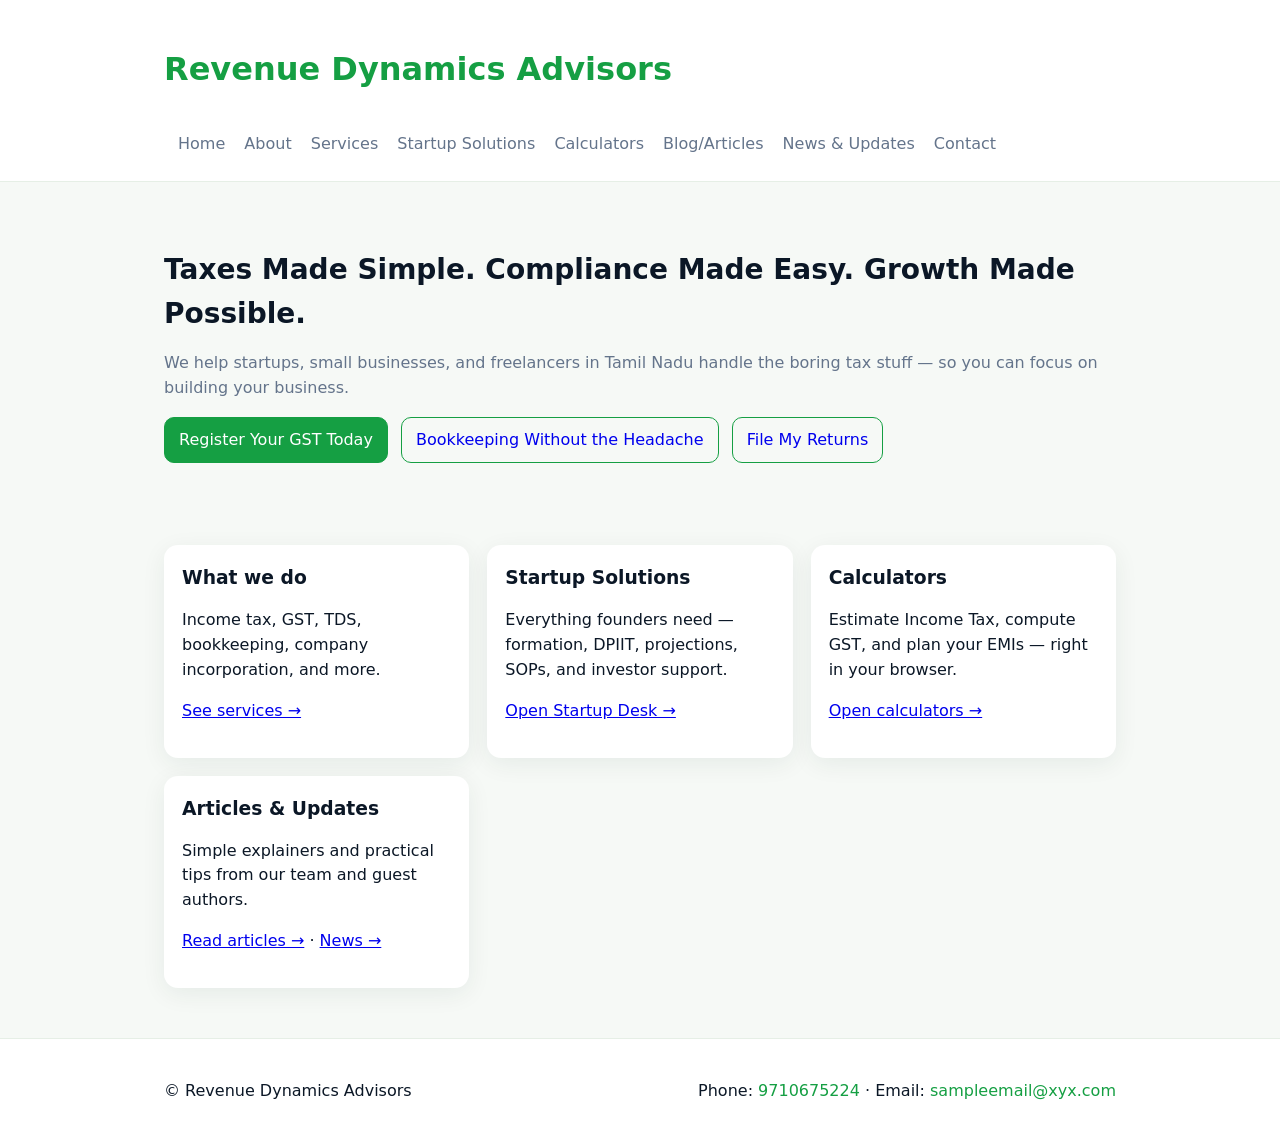
==== index.html @ f7629fec "RDA Website" ====
<!doctype html>
<html lang="en">
<head>
  <meta charset="utf-8" />
  <meta name="viewport" content="width=device-width, initial-scale=1" />
  <title>Revenue Dynamics Advisors</title>
  <meta name="description" content="Taxes Made Simple. Compliance Made Easy. Growth Made Possible." />
  <link rel="stylesheet" href="assets/styles.css" />
</head>
<body>
  <header class="site-header">
    <div class="container header-inner">
      <h1 class="brand"><a href="index.html">Revenue Dynamics Advisors</a></h1>
      <nav>
        <a href="index.html">Home</a>
        <a href="about.html">About</a>
        <a href="services.html">Services</a>
        <a href="startup-solutions.html">Startup Solutions</a>
        <a href="calculators.html">Calculators</a>
        <a href="blog/index.html">Blog/Articles</a>
        <a href="news.html">News & Updates</a>
        <a href="contact.html">Contact</a>
      </nav>
    </div>
  </header>
  <main class="container">
    <section class="hero">
      <h2>Taxes Made Simple. Compliance Made Easy. Growth Made Possible.</h2>
      <p class="lead">We help startups, small businesses, and freelancers in Tamil Nadu handle the boring tax stuff — so you can focus on building your business.</p>
      <p>
        <a class="btn primary" href="services.html#gst">Register Your GST Today</a>
        <a class="btn" href="services.html#bookkeeping" style="margin-left:8px">Bookkeeping Without the Headache</a>
        <a class="btn" href="services.html#filing" style="margin-left:8px">File My Returns</a>
      </p>
    </section>

    <section class="cards">
      <article class="card">
        <h3>What we do</h3>
        <p>Income tax, GST, TDS, bookkeeping, company incorporation, and more.</p>
        <p><a href="services.html">See services →</a></p>
      </article>
      <article class="card">
        <h3>Startup Solutions</h3>
        <p>Everything founders need — formation, DPIIT, projections, SOPs, and investor support.</p>
        <p><a href="startup-solutions.html">Open Startup Desk →</a></p>
      </article>
      <article class="card">
        <h3>Calculators</h3>
        <p>Estimate Income Tax, compute GST, and plan your EMIs — right in your browser.</p>
        <p><a href="calculators.html">Open calculators →</a></p>
      </article>
      <article class="card">
        <h3>Articles & Updates</h3>
        <p>Simple explainers and practical tips from our team and guest authors.</p>
        <p><a href="blog/index.html">Read articles →</a> · <a href="news.html">News →</a></p>
      </article>
    </section>
  </main>
  <footer class="site-footer">
    <div class="container footer-inner">
      <p>© Revenue Dynamics Advisors</p>
      <p>Phone: <a href="tel:9710675224">9710675224</a> · Email: <a href="mailto:sampleemail@xyx.com">sampleemail@xyx.com</a></p>
    </div>
  </footer>
</body>
</html>
---- assets/styles.css ----
:root{--green:#159f43;--ink:#0b1726;--muted:#64748b;--bg:#f6f9f6}
*{box-sizing:border-box}
body{font-family:Inter,system-ui,'Segoe UI',Roboto,Arial,sans-serif;margin:0;color:var(--ink);background:var(--bg);line-height:1.55}
.container{max-width:1000px;margin:0 auto;padding:24px}
.site-header{background:#fff;border-bottom:1px solid #e6efe6}
.header-inner{display:flex;align-items:center;justify-content:space-between;gap:16px;flex-wrap:wrap}
.brand a{text-decoration:none;color:var(--green);font-weight:700}
nav a{text-decoration:none;color:var(--muted);margin-left:14px}
nav a:hover{color:var(--ink)}
.hero{padding:42px 0}
.hero h2{margin:0 0 8px;font-size:28px}
.lead{color:var(--muted)}
.btn{display:inline-block;padding:10px 14px;border-radius:10px;text-decoration:none;border:1px solid var(--green)}
.btn.primary{background:var(--green);color:#fff}
.cards{display:grid;grid-template-columns:repeat(auto-fit,minmax(260px,1fr));gap:18px;margin-top:24px}
.card{background:#fff;border-radius:14px;padding:18px;box-shadow:0 6px 24px rgba(18,63,38,.07)}
.card h3{margin:0 0 8px}
.section-title{margin:18px 0 8px}
.site-footer{background:#fff;border-top:1px solid #e6efe6;margin-top:26px}
.footer-inner{display:flex;align-items:center;justify-content:space-between;flex-wrap:wrap;gap:12px}
.footer-inner a{color:var(--green);text-decoration:none}
input,textarea{width:100%;padding:10px;margin:6px 0 12px;border:1px solid #dbe7db;border-radius:8px;background:#fff}
button{cursor:pointer}
.result{font-weight:600;margin-top:6px}
.muted{color:var(--muted)}
.list{display:grid;gap:14px;margin-top:12px}
.list .item{background:#fff;border-radius:12px;padding:14px;border:1px solid #e6efe6}
@media (max-width:640px){.header-inner{flex-direction:column;align-items:flex-start}nav{margin-top:6px}}
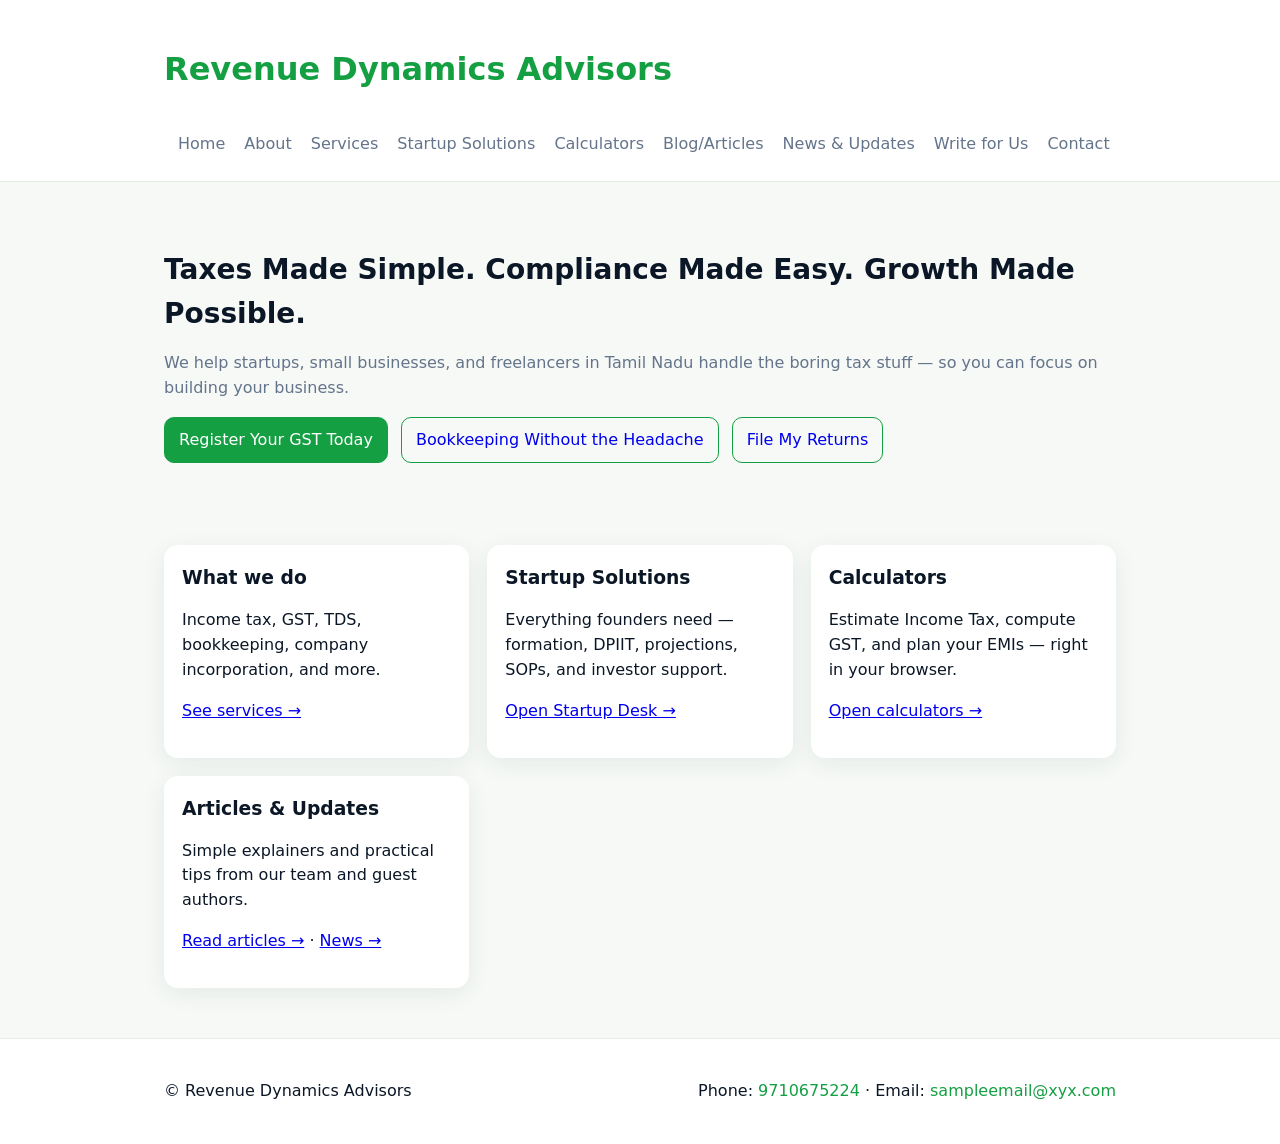
==== commit 41da2a93: "Updated Site 1" ====
--- a/index.html
+++ b/index.html
@@ -4,7 +4,6 @@
   <meta charset="utf-8" />
   <meta name="viewport" content="width=device-width, initial-scale=1" />
   <title>Revenue Dynamics Advisors</title>
-  <meta name="description" content="Taxes Made Simple. Compliance Made Easy. Growth Made Possible." />
   <link rel="stylesheet" href="assets/styles.css" />
 </head>
 <body>
@@ -19,44 +18,49 @@
         <a href="calculators.html">Calculators</a>
         <a href="blog/index.html">Blog/Articles</a>
         <a href="news.html">News & Updates</a>
+        <a href="write-for-us.html">Write for Us</a>
         <a href="contact.html">Contact</a>
       </nav>
     </div>
   </header>
+
   <main class="container">
-    <section class="hero">
-      <h2>Taxes Made Simple. Compliance Made Easy. Growth Made Possible.</h2>
-      <p class="lead">We help startups, small businesses, and freelancers in Tamil Nadu handle the boring tax stuff — so you can focus on building your business.</p>
-      <p>
-        <a class="btn primary" href="services.html#gst">Register Your GST Today</a>
-        <a class="btn" href="services.html#bookkeeping" style="margin-left:8px">Bookkeeping Without the Headache</a>
-        <a class="btn" href="services.html#filing" style="margin-left:8px">File My Returns</a>
-      </p>
-    </section>
 
-    <section class="cards">
-      <article class="card">
-        <h3>What we do</h3>
-        <p>Income tax, GST, TDS, bookkeeping, company incorporation, and more.</p>
-        <p><a href="services.html">See services →</a></p>
-      </article>
-      <article class="card">
-        <h3>Startup Solutions</h3>
-        <p>Everything founders need — formation, DPIIT, projections, SOPs, and investor support.</p>
-        <p><a href="startup-solutions.html">Open Startup Desk →</a></p>
-      </article>
-      <article class="card">
-        <h3>Calculators</h3>
-        <p>Estimate Income Tax, compute GST, and plan your EMIs — right in your browser.</p>
-        <p><a href="calculators.html">Open calculators →</a></p>
-      </article>
-      <article class="card">
-        <h3>Articles & Updates</h3>
-        <p>Simple explainers and practical tips from our team and guest authors.</p>
-        <p><a href="blog/index.html">Read articles →</a> · <a href="news.html">News →</a></p>
-      </article>
-    </section>
+<section class="hero">
+  <h2>Taxes Made Simple. Compliance Made Easy. Growth Made Possible.</h2>
+  <p class="lead">We help startups, small businesses, and freelancers in Tamil Nadu handle the boring tax stuff — so you can focus on building your business.</p>
+  <p>
+    <a class="btn primary" href="services.html#gst">Register Your GST Today</a>
+    <a class="btn" href="services.html#bookkeeping" style="margin-left:8px">Bookkeeping Without the Headache</a>
+    <a class="btn" href="services.html#filing" style="margin-left:8px">File My Returns</a>
+  </p>
+</section>
+
+<section class="cards">
+  <article class="card">
+    <h3>What we do</h3>
+    <p>Income tax, GST, TDS, bookkeeping, company incorporation, and more.</p>
+    <p><a href="services.html">See services →</a></p>
+  </article>
+  <article class="card">
+    <h3>Startup Solutions</h3>
+    <p>Everything founders need — formation, DPIIT, projections, SOPs, and investor support.</p>
+    <p><a href="startup-solutions.html">Open Startup Desk →</a></p>
+  </article>
+  <article class="card">
+    <h3>Calculators</h3>
+    <p>Estimate Income Tax, compute GST, and plan your EMIs — right in your browser.</p>
+    <p><a href="calculators.html">Open calculators →</a></p>
+  </article>
+  <article class="card">
+    <h3>Articles & Updates</h3>
+    <p>Simple explainers and practical tips from our team and guest authors.</p>
+    <p><a href="blog/index.html">Read articles →</a> · <a href="news.html">News →</a></p>
+  </article>
+</section>
+
   </main>
+
   <footer class="site-footer">
     <div class="container footer-inner">
       <p>© Revenue Dynamics Advisors</p>
